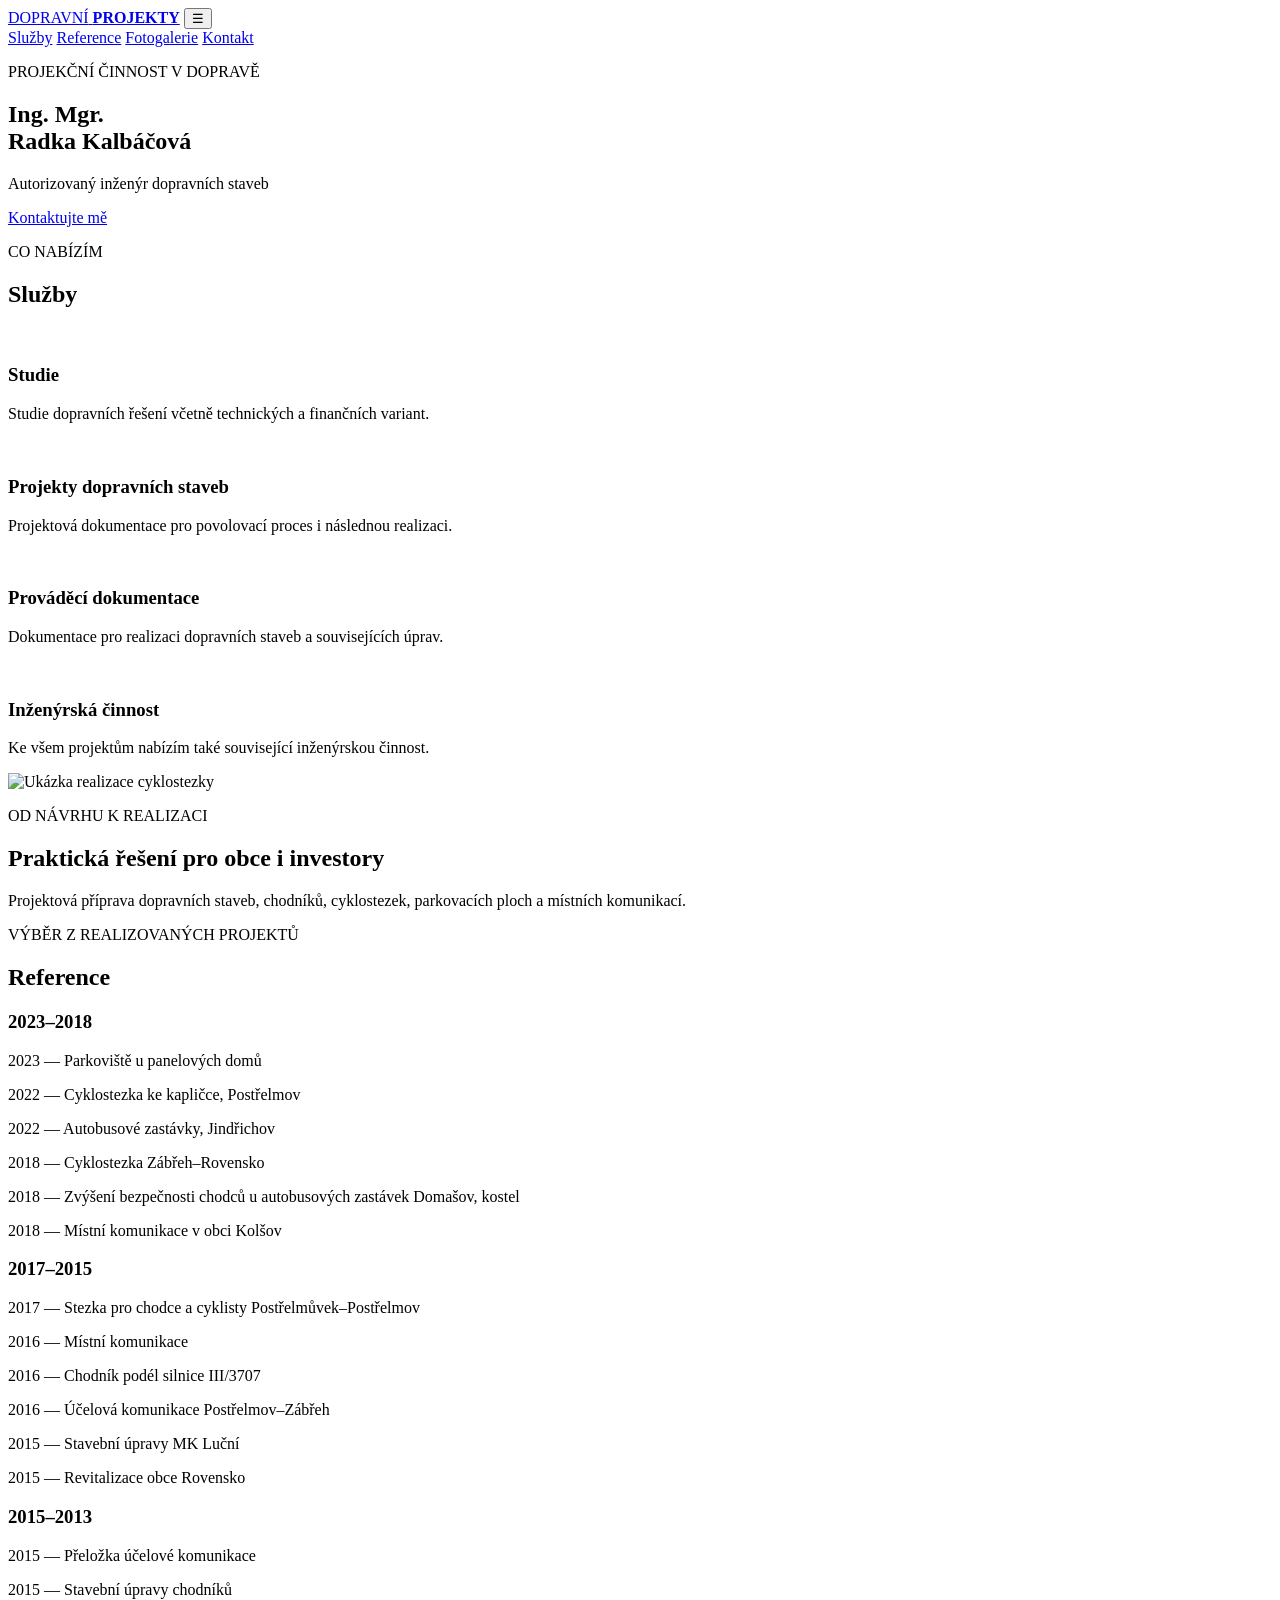
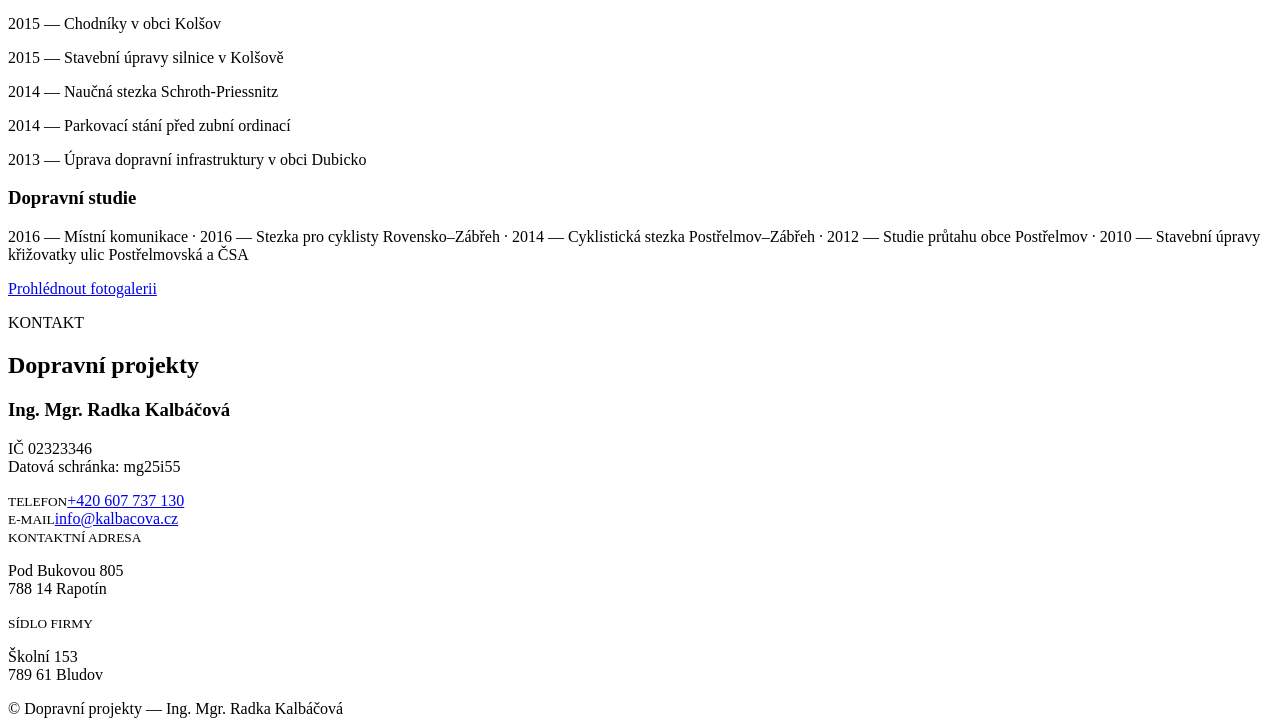
==== index.html @ fe67fee6 "Init upload" ====
<!doctype html>
<html lang="cs">
<head>
  <meta charset="utf-8">
  <meta name="viewport" content="width=device-width,initial-scale=1">
  <meta name="description" content="Dopravní projekty – Ing. Mgr. Radka Kalbáčová, autorizovaný inženýr dopravních staveb.">
  <title>Dopravní projekty | Ing. Mgr. Radka Kalbáčová</title>
  <link rel="stylesheet" href="assets/style.css">
</head>
<body>
<header class="site-header">
  <a class="brand" href="#top"><span>DOPRAVNÍ</span> <b>PROJEKTY</b></a>
  <button class="menu" aria-label="Otevřít menu" aria-expanded="false">☰</button>
  <nav aria-label="Hlavní navigace">
    <a href="#sluzby">Služby</a>
    <a href="#reference">Reference</a>
    <a href="fotogalerie.html">Fotogalerie</a>
    <a class="nav-cta" href="#kontakt">Kontakt</a>
  </nav>
</header>

<main id="top">
  <section class="hero">
    <div class="hero-media" role="img" aria-label="Silnice v krajině"></div>
    <div class="hero-copy">
      <p class="eyebrow">PROJEKČNÍ ČINNOST V DOPRAVĚ</p>
      <h1>Ing. Mgr.<br>Radka Kalbáčová</h1>
      <p class="lead">Autorizovaný inženýr dopravních staveb</p>
      <a class="button" href="#kontakt">Kontaktujte mě</a>
    </div>
  </section>

  <section id="sluzby" class="section">
    <p class="eyebrow">CO NABÍZÍM</p>
    <h2>Služby</h2>
    <div class="cards">
      <article><img src="assets/images/briefing.png" alt=""><h3>Studie</h3><p>Studie dopravních řešení včetně technických a finančních variant.</p></article>
      <article><img src="assets/images/project.png" alt=""><h3>Projekty dopravních staveb</h3><p>Projektová dokumentace pro povolovací proces i následnou realizaci.</p></article>
      <article><img src="assets/images/folder.png" alt=""><h3>Prováděcí dokumentace</h3><p>Dokumentace pro realizaci dopravních staveb a souvisejících úprav.</p></article>
      <article><img src="assets/images/graduation-hat.png" alt=""><h3>Inženýrská činnost</h3><p>Ke všem projektům nabízím také související inženýrskou činnost.</p></article>
    </div>
  </section>

  <section class="photo-band" aria-label="Ukázka projektu">
    <img src="assets/images/cyklostezka-postrelmov-1.webp" alt="Ukázka realizace cyklostezky">
    <div><p class="eyebrow">OD NÁVRHU K REALIZACI</p><h2>Praktická řešení pro obce i investory</h2><p>Projektová příprava dopravních staveb, chodníků, cyklostezek, parkovacích ploch a místních komunikací.</p></div>
  </section>

  <section id="reference" class="section dark">
    <p class="eyebrow">VÝBĚR Z REALIZOVANÝCH PROJEKTŮ</p>
    <h2>Reference</h2>
    <div class="refs">
      <div><h3>2023–2018</h3><p>2023 — Parkoviště u panelových domů</p><p>2022 — Cyklostezka ke kapličce, Postřelmov</p><p>2022 — Autobusové zastávky, Jindřichov</p><p>2018 — Cyklostezka Zábřeh–Rovensko</p><p>2018 — Zvýšení bezpečnosti chodců u autobusových zastávek Domašov, kostel</p><p>2018 — Místní komunikace v obci Kolšov</p></div>
      <div><h3>2017–2015</h3><p>2017 — Stezka pro chodce a cyklisty Postřelmůvek–Postřelmov</p><p>2016 — Místní komunikace</p><p>2016 — Chodník podél silnice III/3707</p><p>2016 — Účelová komunikace Postřelmov–Zábřeh</p><p>2015 — Stavební úpravy MK Luční</p><p>2015 — Revitalizace obce Rovensko</p></div>
      <div><h3>2015–2013</h3><p>2015 — Přeložka účelové komunikace</p><p>2015 — Stavební úpravy chodníků</p><p>2015 — Chodníky v obci Kolšov</p><p>2015 — Stavební úpravy silnice v Kolšově</p><p>2014 — Naučná stezka Schroth-Priessnitz</p><p>2014 — Parkovací stání před zubní ordinací</p><p>2013 — Úprava dopravní infrastruktury v obci Dubicko</p></div>
    </div>
    <div class="studies"><h3>Dopravní studie</h3><p>2016 — Místní komunikace · 2016 — Stezka pro cyklisty Rovensko–Zábřeh · 2014 — Cyklistická stezka Postřelmov–Zábřeh · 2012 — Studie průtahu obce Postřelmov · 2010 — Stavební úpravy křižovatky ulic Postřelmovská a ČSA</p></div>
    <a class="button light" href="fotogalerie.html">Prohlédnout fotogalerii</a>
  </section>

  <section id="kontakt" class="section contact">
    <div><p class="eyebrow">KONTAKT</p><h2>Dopravní projekty</h2><h3>Ing. Mgr. Radka Kalbáčová</h3><p>IČ 02323346<br>Datová schránka: mg25i55</p></div>
    <div class="contact-grid">
      <div><small>TELEFON</small><a href="tel:+420607737130">+420 607 737 130</a></div>
      <div><small>E-MAIL</small><a href="mailto:info@kalbacova.cz">info@kalbacova.cz</a></div>
      <div><small>KONTAKTNÍ ADRESA</small><p>Pod Bukovou 805<br>788 14 Rapotín</p></div>
      <div><small>SÍDLO FIRMY</small><p>Školní 153<br>789 61 Bludov</p></div>
    </div>
  </section>
</main>
<footer>© <span id="year"></span> Dopravní projekty — Ing. Mgr. Radka Kalbáčová</footer>
<script src="assets/main.js"></script>
</body>
</html>
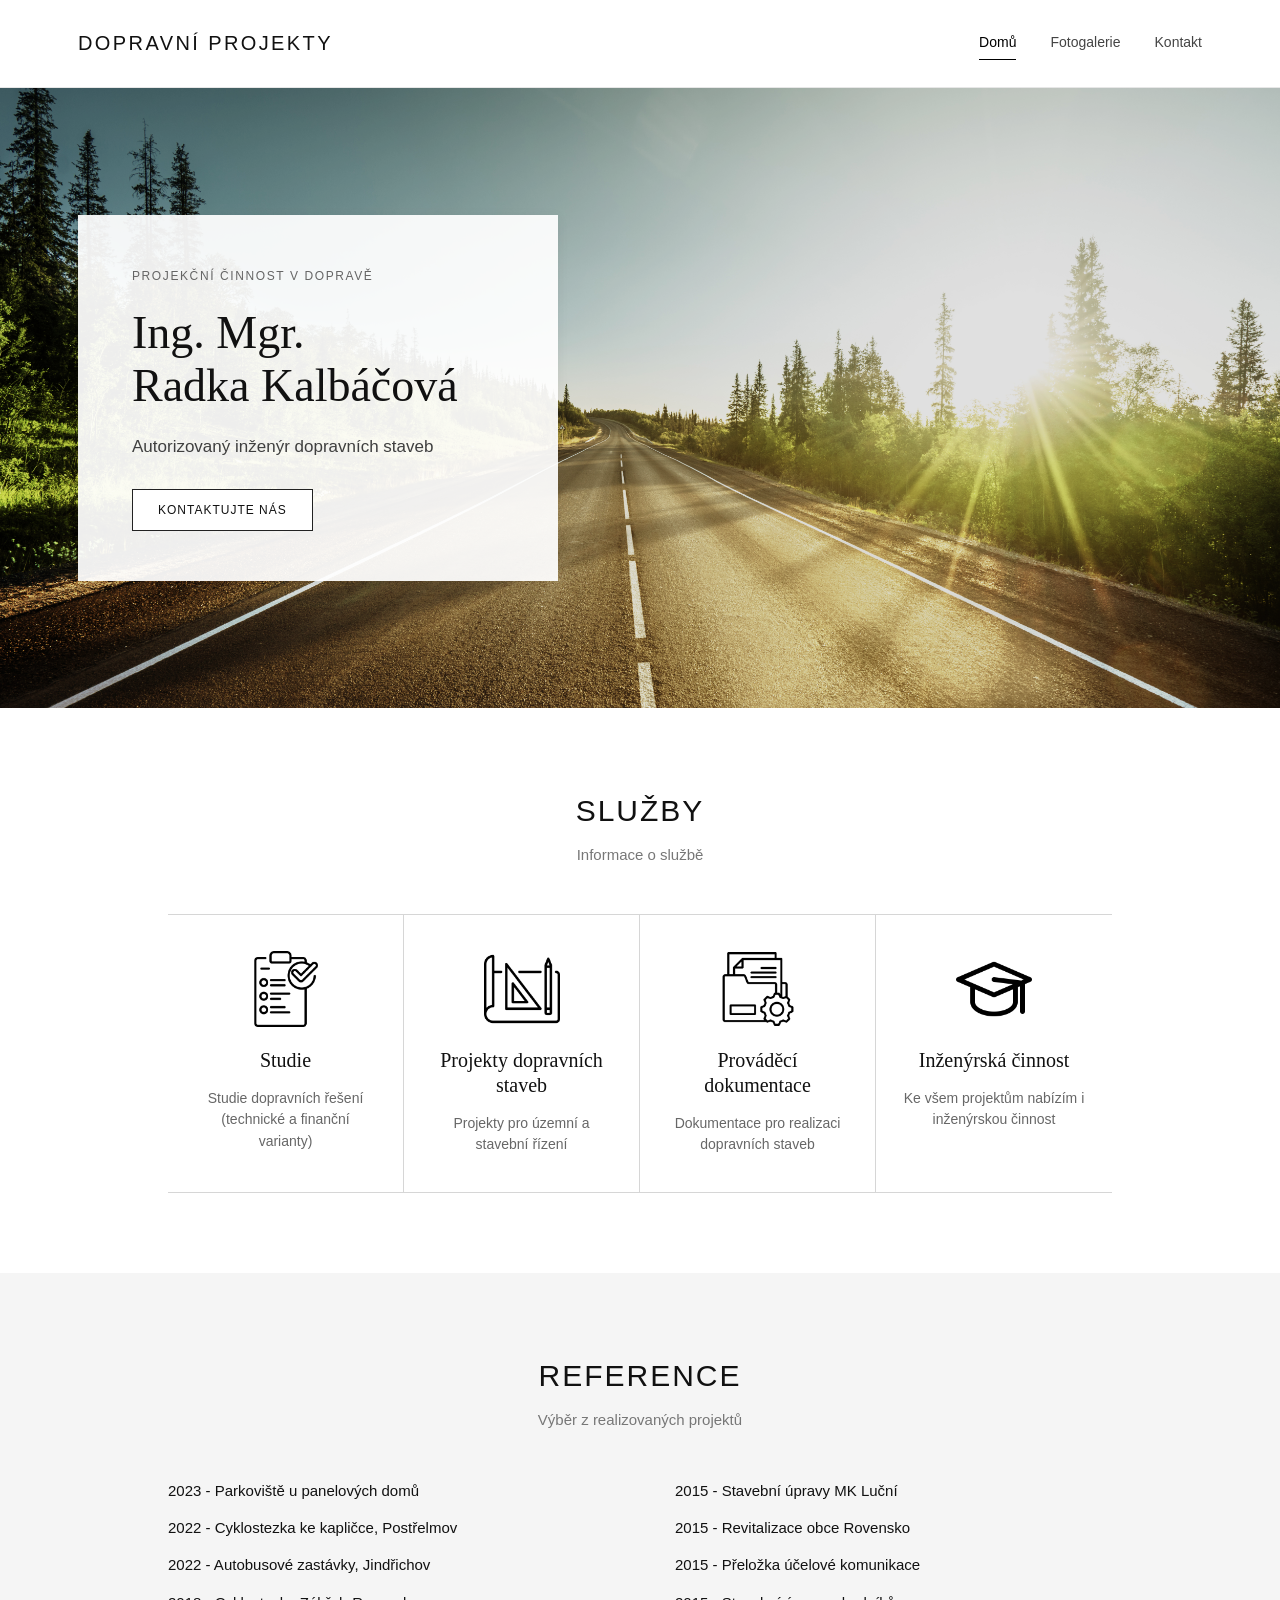
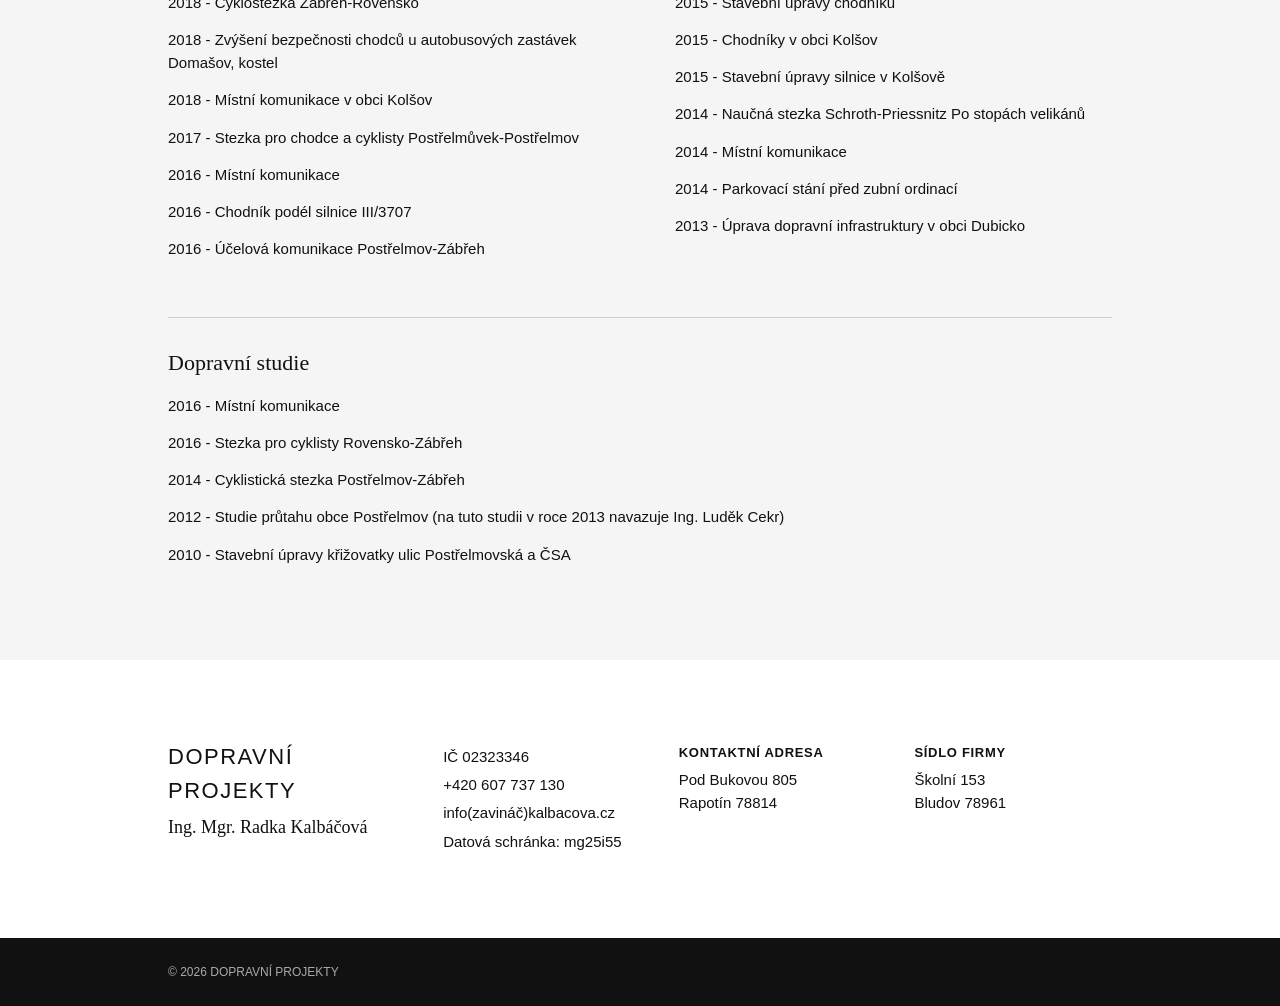
==== commit 148ae8f4: "wix style" ====
--- a/index.html
+++ b/index.html
@@ -8,67 +8,125 @@
   <link rel="stylesheet" href="assets/style.css">
 </head>
 <body>
-<header class="site-header">
-  <a class="brand" href="#top"><span>DOPRAVNÍ</span> <b>PROJEKTY</b></a>
-  <button class="menu" aria-label="Otevřít menu" aria-expanded="false">☰</button>
-  <nav aria-label="Hlavní navigace">
-    <a href="#sluzby">Služby</a>
-    <a href="#reference">Reference</a>
-    <a href="fotogalerie.html">Fotogalerie</a>
-    <a class="nav-cta" href="#kontakt">Kontakt</a>
-  </nav>
+<header class="topbar">
+  <div class="wrap navwrap">
+    <a class="logo" href="index.html">DOPRAVNÍ PROJEKTY</a>
+    <button class="menu-btn" aria-label="Menu" aria-expanded="false">☰</button>
+    <nav class="nav">
+      <a class="active" href="index.html">Domů</a>
+      <a href="fotogalerie.html">Fotogalerie</a>
+      <a href="#kontakt">Kontakt</a>
+    </nav>
+  </div>
 </header>
 
-<main id="top">
+<main>
   <section class="hero">
-    <div class="hero-media" role="img" aria-label="Silnice v krajině"></div>
-    <div class="hero-copy">
-      <p class="eyebrow">PROJEKČNÍ ČINNOST V DOPRAVĚ</p>
-      <h1>Ing. Mgr.<br>Radka Kalbáčová</h1>
-      <p class="lead">Autorizovaný inženýr dopravních staveb</p>
-      <a class="button" href="#kontakt">Kontaktujte mě</a>
+    <div class="hero-bg"></div>
+    <div class="wrap hero-inner">
+      <div class="hero-card">
+        <p class="kicker">PROJEKČNÍ ČINNOST V DOPRAVĚ</p>
+        <h1>Ing. Mgr.<br>Radka Kalbáčová</h1>
+        <p class="subtitle">Autorizovaný inženýr dopravních staveb</p>
+        <a class="outline-btn" href="#kontakt">Kontaktujte Nás</a>
+      </div>
     </div>
   </section>
 
-  <section id="sluzby" class="section">
-    <p class="eyebrow">CO NABÍZÍM</p>
-    <h2>Služby</h2>
-    <div class="cards">
-      <article><img src="assets/images/briefing.png" alt=""><h3>Studie</h3><p>Studie dopravních řešení včetně technických a finančních variant.</p></article>
-      <article><img src="assets/images/project.png" alt=""><h3>Projekty dopravních staveb</h3><p>Projektová dokumentace pro povolovací proces i následnou realizaci.</p></article>
-      <article><img src="assets/images/folder.png" alt=""><h3>Prováděcí dokumentace</h3><p>Dokumentace pro realizaci dopravních staveb a souvisejících úprav.</p></article>
-      <article><img src="assets/images/graduation-hat.png" alt=""><h3>Inženýrská činnost</h3><p>Ke všem projektům nabízím také související inženýrskou činnost.</p></article>
+  <section class="services" id="sluzby">
+    <div class="wrap narrow">
+      <h2>SLUŽBY</h2>
+      <p class="section-lead">Informace o službě</p>
+      <div class="service-grid">
+        <article>
+          <img src="assets/images/icon-studie.png" alt="">
+          <h3>Studie</h3>
+          <p>Studie dopravních řešení (technické a finanční varianty)</p>
+        </article>
+        <article>
+          <img src="assets/images/icon-project.png" alt="">
+          <h3>Projekty dopravních staveb</h3>
+          <p>Projekty pro územní a stavební řízení</p>
+        </article>
+        <article>
+          <img src="assets/images/icon-folder.png" alt="">
+          <h3>Prováděcí dokumentace</h3>
+          <p>Dokumentace pro realizaci dopravních staveb</p>
+        </article>
+        <article>
+          <img src="assets/images/icon-engineer.png" alt="">
+          <h3>Inženýrská činnost</h3>
+          <p>Ke všem projektům nabízím i inženýrskou činnost</p>
+        </article>
+      </div>
     </div>
   </section>
 
-  <section class="photo-band" aria-label="Ukázka projektu">
-    <img src="assets/images/cyklostezka-postrelmov-1.webp" alt="Ukázka realizace cyklostezky">
-    <div><p class="eyebrow">OD NÁVRHU K REALIZACI</p><h2>Praktická řešení pro obce i investory</h2><p>Projektová příprava dopravních staveb, chodníků, cyklostezek, parkovacích ploch a místních komunikací.</p></div>
+  <section class="references" id="reference">
+    <div class="wrap narrow">
+      <h2>REFERENCE</h2>
+      <p class="section-lead">Výběr z realizovaných projektů</p>
+      <div class="ref-columns">
+        <div>
+          <p>2023 - Parkoviště u panelových domů</p>
+          <p>2022 - Cyklostezka ke kapličce, Postřelmov</p>
+          <p>2022 - Autobusové zastávky, Jindřichov</p>
+          <p>2018 - Cyklostezka Zábřeh-Rovensko</p>
+          <p>2018 - Zvýšení bezpečnosti chodců u autobusových zastávek Domašov, kostel</p>
+          <p>2018 - Místní komunikace v obci Kolšov</p>
+          <p>2017 - Stezka pro chodce a cyklisty Postřelmůvek-Postřelmov</p>
+          <p>2016 - Místní komunikace</p>
+          <p>2016 - Chodník podél silnice III/3707</p>
+          <p>2016 - Účelová komunikace Postřelmov-Zábřeh</p>
+        </div>
+        <div>
+          <p>2015 - Stavební úpravy MK Luční</p>
+          <p>2015 - Revitalizace obce Rovensko</p>
+          <p>2015 - Přeložka účelové komunikace</p>
+          <p>2015 - Stavební úpravy chodníků</p>
+          <p>2015 - Chodníky v obci Kolšov</p>
+          <p>2015 - Stavební úpravy silnice v Kolšově</p>
+          <p>2014 - Naučná stezka Schroth-Priessnitz Po stopách velikánů</p>
+          <p>2014 - Místní komunikace</p>
+          <p>2014 - Parkovací stání před zubní ordinací</p>
+          <p>2013 - Úprava dopravní infrastruktury v obci Dubicko</p>
+        </div>
+      </div>
+      <div class="studies">
+        <h3>Dopravní studie</h3>
+        <p>2016 - Místní komunikace</p>
+        <p>2016 - Stezka pro cyklisty Rovensko-Zábřeh</p>
+        <p>2014 - Cyklistická stezka Postřelmov-Zábřeh</p>
+        <p>2012 - Studie průtahu obce Postřelmov (na tuto studii v roce 2013 navazuje Ing. Luděk Cekr)</p>
+        <p>2010 - Stavební úpravy křižovatky ulic Postřelmovská a ČSA</p>
+      </div>
+    </div>
   </section>
 
-  <section id="reference" class="section dark">
-    <p class="eyebrow">VÝBĚR Z REALIZOVANÝCH PROJEKTŮ</p>
-    <h2>Reference</h2>
-    <div class="refs">
-      <div><h3>2023–2018</h3><p>2023 — Parkoviště u panelových domů</p><p>2022 — Cyklostezka ke kapličce, Postřelmov</p><p>2022 — Autobusové zastávky, Jindřichov</p><p>2018 — Cyklostezka Zábřeh–Rovensko</p><p>2018 — Zvýšení bezpečnosti chodců u autobusových zastávek Domašov, kostel</p><p>2018 — Místní komunikace v obci Kolšov</p></div>
-      <div><h3>2017–2015</h3><p>2017 — Stezka pro chodce a cyklisty Postřelmůvek–Postřelmov</p><p>2016 — Místní komunikace</p><p>2016 — Chodník podél silnice III/3707</p><p>2016 — Účelová komunikace Postřelmov–Zábřeh</p><p>2015 — Stavební úpravy MK Luční</p><p>2015 — Revitalizace obce Rovensko</p></div>
-      <div><h3>2015–2013</h3><p>2015 — Přeložka účelové komunikace</p><p>2015 — Stavební úpravy chodníků</p><p>2015 — Chodníky v obci Kolšov</p><p>2015 — Stavební úpravy silnice v Kolšově</p><p>2014 — Naučná stezka Schroth-Priessnitz</p><p>2014 — Parkovací stání před zubní ordinací</p><p>2013 — Úprava dopravní infrastruktury v obci Dubicko</p></div>
-    </div>
-    <div class="studies"><h3>Dopravní studie</h3><p>2016 — Místní komunikace · 2016 — Stezka pro cyklisty Rovensko–Zábřeh · 2014 — Cyklistická stezka Postřelmov–Zábřeh · 2012 — Studie průtahu obce Postřelmov · 2010 — Stavební úpravy křižovatky ulic Postřelmovská a ČSA</p></div>
-    <a class="button light" href="fotogalerie.html">Prohlédnout fotogalerii</a>
-  </section>
-
-  <section id="kontakt" class="section contact">
-    <div><p class="eyebrow">KONTAKT</p><h2>Dopravní projekty</h2><h3>Ing. Mgr. Radka Kalbáčová</h3><p>IČ 02323346<br>Datová schránka: mg25i55</p></div>
-    <div class="contact-grid">
-      <div><small>TELEFON</small><a href="tel:+420607737130">+420 607 737 130</a></div>
-      <div><small>E-MAIL</small><a href="mailto:info@kalbacova.cz">info@kalbacova.cz</a></div>
-      <div><small>KONTAKTNÍ ADRESA</small><p>Pod Bukovou 805<br>788 14 Rapotín</p></div>
-      <div><small>SÍDLO FIRMY</small><p>Školní 153<br>789 61 Bludov</p></div>
+  <section class="contact" id="kontakt">
+    <div class="wrap narrow contact-grid">
+      <div>
+        <h2>DOPRAVNÍ PROJEKTY</h2>
+        <h3>Ing. Mgr. Radka Kalbáčová</h3>
+      </div>
+      <div class="contact-details">
+        <p>IČ 02323346</p>
+        <p><a href="tel:+420607737130">+420 607 737 130</a></p>
+        <p><a href="mailto:info@kalbacova.cz">info(zavináč)kalbacova.cz</a></p>
+        <p>Datová schránka: mg25i55</p>
+      </div>
+      <div>
+        <strong>Kontaktní adresa</strong>
+        <p>Pod Bukovou 805<br>Rapotín 78814</p>
+      </div>
+      <div>
+        <strong>Sídlo firmy</strong>
+        <p>Školní 153<br>Bludov 78961</p>
+      </div>
     </div>
   </section>
 </main>
-<footer>© <span id="year"></span> Dopravní projekty — Ing. Mgr. Radka Kalbáčová</footer>
+<footer><div class="wrap narrow">© <span id="year"></span> DOPRAVNÍ PROJEKTY</div></footer>
 <script src="assets/main.js"></script>
 </body>
 </html>
--- a/assets/style.css
+++ b/assets/style.css
@@ -0,0 +1 @@
+:root{--black:#111;--gray:#f2f2f2;--mid:#7b7b7b;--line:#d6d6d6;--white:#fff;--accent:#525252}*{box-sizing:border-box}html{scroll-behavior:smooth}body{margin:0;color:var(--black);background:#fff;font-family:Arial,Helvetica,sans-serif;font-size:15px;line-height:1.55}a{color:inherit}.wrap{max-width:1180px;margin:auto;padding:0 28px}.narrow{max-width:1000px}.topbar{height:88px;background:#fff;border-bottom:1px solid #e7e7e7;display:flex;align-items:center;position:relative;z-index:20}.navwrap{width:100%;display:flex;align-items:center;justify-content:space-between}.logo{font-size:20px;letter-spacing:2.4px;text-decoration:none;font-weight:400}.nav{display:flex;gap:34px}.nav a{text-decoration:none;color:#444;font-size:14px;padding:5px 0;border-bottom:1px solid transparent}.nav a:hover,.nav a.active{color:#000;border-color:#000}.menu-btn{display:none;border:0;background:transparent;font-size:26px}.hero{position:relative;height:620px;overflow:hidden;background:#ddd}.hero-bg{position:absolute;inset:0;background:url('images/hero-color.jpg') center 58%/cover no-repeat}.hero:after{content:"";position:absolute;inset:0;background:rgba(0,0,0,.12)}.hero-inner{height:100%;position:relative;z-index:2;display:flex;align-items:center}.hero-card{width:480px;background:rgba(255,255,255,.93);padding:52px 54px 50px;box-shadow:0 2px 12px rgba(0,0,0,.05)}.kicker{font-size:12px;letter-spacing:1.6px;margin:0 0 22px;color:#656565}.hero h1{font:400 46px/1.14 Georgia,'Times New Roman',serif;margin:0 0 22px}.subtitle{font-size:17px;color:#3f3f3f;margin:0 0 28px}.outline-btn{display:inline-block;text-decoration:none;border:1px solid #222;padding:11px 25px;text-transform:uppercase;font-size:12px;letter-spacing:1px;background:#fff}.outline-btn:hover{background:#111;color:#fff}.services,.references,.contact{padding:80px 0}.services h2,.references h2,.contact h2,.gallery-page h1{font-weight:400;font-size:30px;letter-spacing:2px;text-align:center;margin:0}.section-lead{text-align:center;color:#777;margin:8px 0 48px}.service-grid{display:grid;grid-template-columns:repeat(4,1fr);border-top:1px solid var(--line);border-bottom:1px solid var(--line)}.service-grid article{text-align:center;padding:34px 25px 36px;min-height:270px;border-right:1px solid var(--line)}.service-grid article:last-child{border-right:0}.service-grid img{width:76px;height:76px;object-fit:contain;margin:2px auto 21px;display:block}.service-grid h3{font:400 20px/1.25 Georgia,serif;margin:0 0 15px}.service-grid p{color:#676767;margin:0;font-size:14px}.references{background:#f5f5f5}.ref-columns{display:grid;grid-template-columns:1fr 1fr;gap:70px}.ref-columns p,.studies p{margin:0 0 14px}.studies{border-top:1px solid #cfcfcf;margin-top:42px;padding-top:32px}.studies h3{font:400 22px Georgia,serif;margin:0 0 18px}.contact{background:#fff}.contact-grid{display:grid;grid-template-columns:1.2fr 1fr 1fr 1fr;gap:38px;align-items:start}.contact h2{text-align:left;font-size:22px;letter-spacing:1.5px}.contact h3{font:400 18px Georgia,serif;margin:9px 0 0}.contact p{margin:5px 0}.contact a{text-decoration:none}.contact strong{font-size:13px;text-transform:uppercase;letter-spacing:.7px}footer{background:#111;color:#aaa;padding:25px 0;font-size:12px}.gallery-page{padding:68px 0 80px}.gallery-page h1{margin-bottom:42px}.gallery-grid{display:grid;grid-template-columns:repeat(3,1fr);gap:18px}.gallery-grid figure{margin:0;background:#f5f5f5}.gallery-grid a{display:block;overflow:hidden}.gallery-grid img{display:block;width:100%;aspect-ratio:4/3;object-fit:cover;transition:transform .2s}.gallery-grid a:hover img{transform:scale(1.02)}.gallery-grid figcaption{font-size:13px;padding:11px 12px;color:#555}.lightbox{position:fixed;inset:0;background:rgba(0,0,0,.92);display:none;align-items:center;justify-content:center;z-index:1000;padding:30px}.lightbox.open{display:flex}.lightbox img{max-width:94vw;max-height:90vh}.lb-close{position:absolute;right:20px;top:10px;border:0;background:none;color:#fff;font-size:44px;cursor:pointer}@media(max-width:800px){.topbar{height:72px}.logo{font-size:16px}.menu-btn{display:block}.nav{display:none;position:absolute;left:0;right:0;top:72px;background:#fff;border-bottom:1px solid #ddd;flex-direction:column;gap:0}.nav.open{display:flex}.nav a{padding:14px 28px;border-bottom:1px solid #eee}.hero{height:560px}.hero-card{width:min(88vw,460px);padding:38px 34px}.hero h1{font-size:38px}.service-grid{grid-template-columns:1fr 1fr}.service-grid article:nth-child(2){border-right:0}.service-grid article:nth-child(-n+2){border-bottom:1px solid var(--line)}.ref-columns{grid-template-columns:1fr;gap:0}.contact-grid{grid-template-columns:1fr 1fr}.gallery-grid{grid-template-columns:1fr 1fr}}@media(max-width:520px){.wrap{padding:0 18px}.hero{height:520px}.hero-bg{background-position:64% center}.hero-card{padding:32px 26px}.hero h1{font-size:33px}.services,.references,.contact{padding:58px 0}.service-grid,.contact-grid,.gallery-grid{grid-template-columns:1fr}.service-grid article{border-right:0!important;border-bottom:1px solid var(--line)}.service-grid article:last-child{border-bottom:0}.contact-grid{gap:26px}.gallery-page{padding-top:45px}}
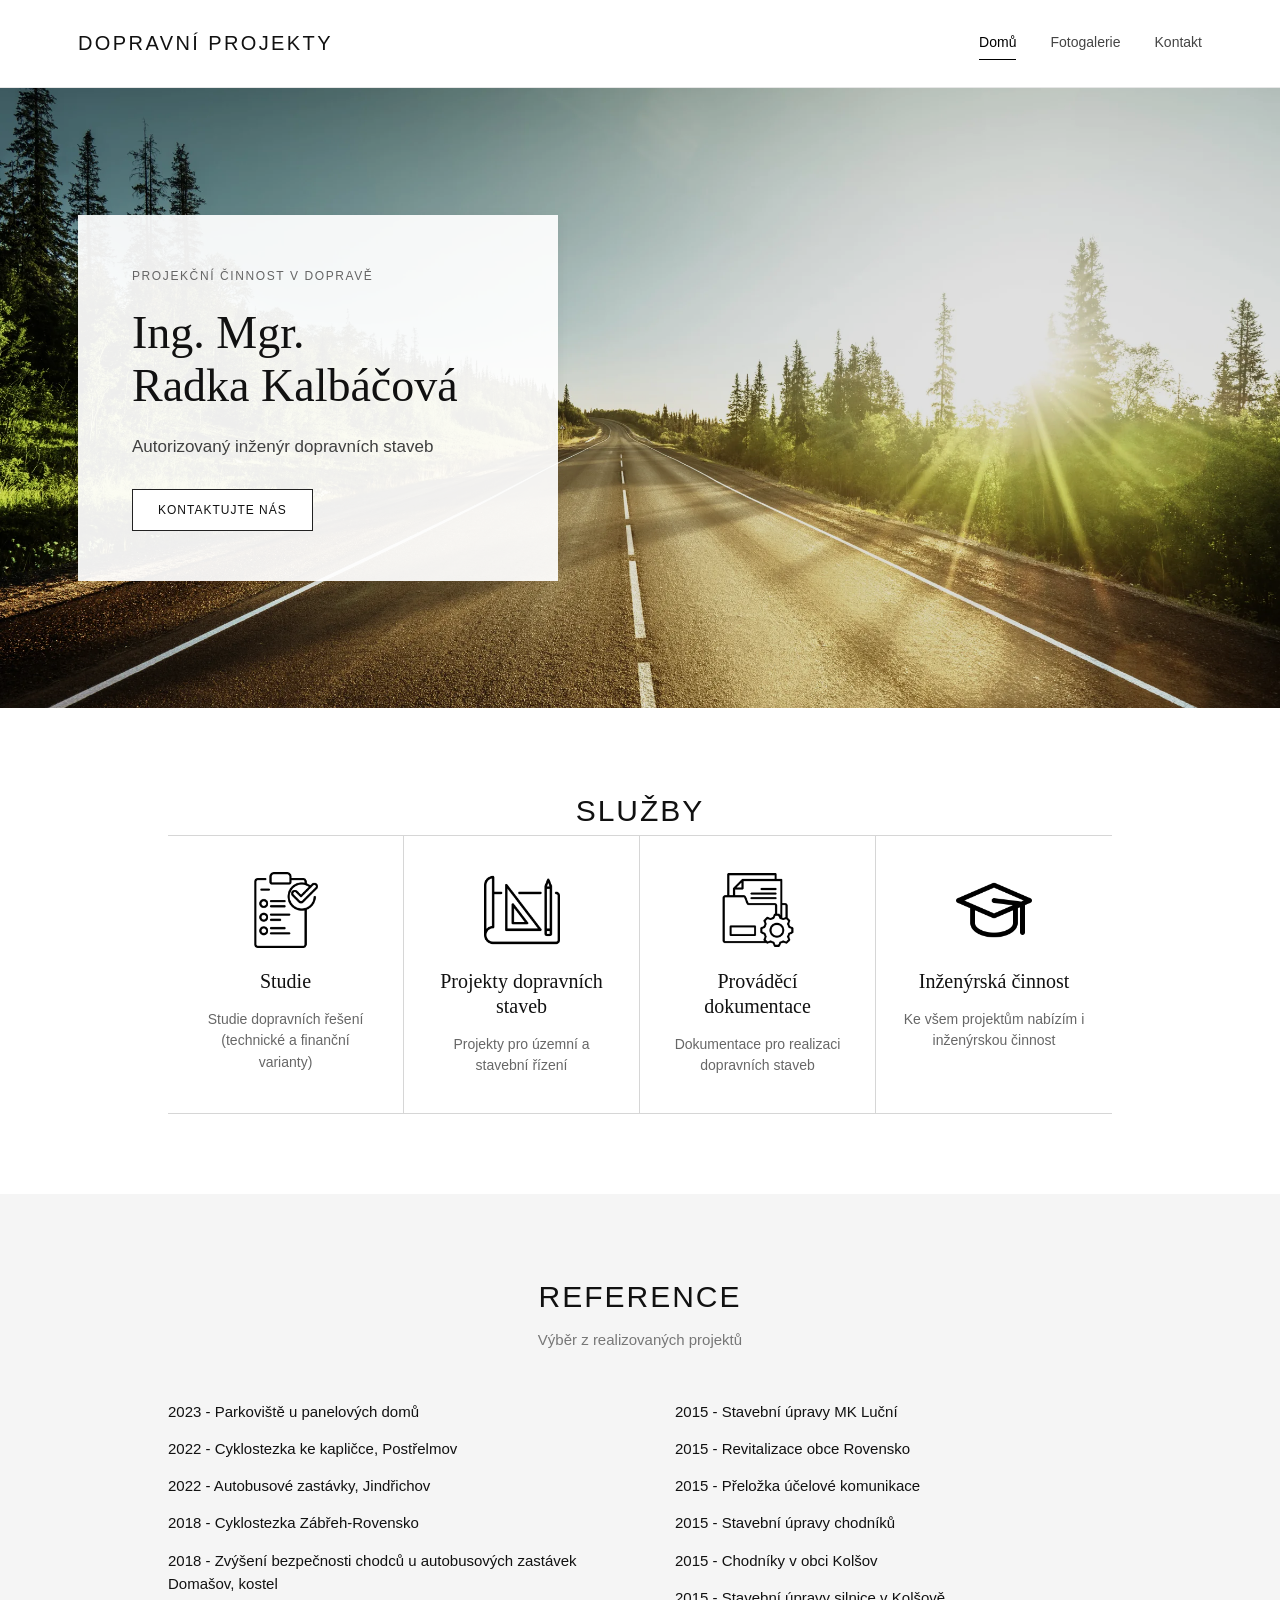
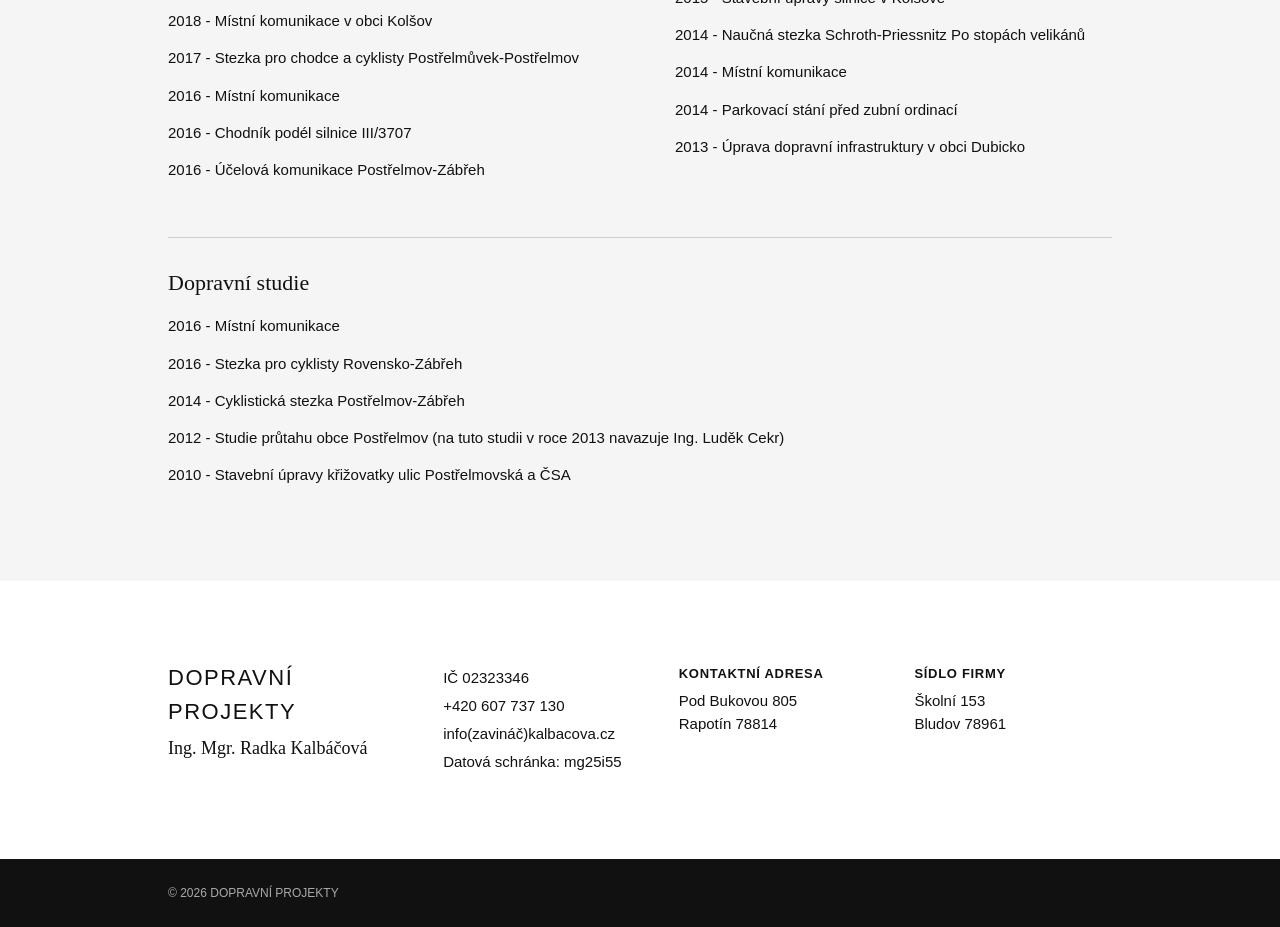
==== commit 4aa02100: "Uprava sluyeb" ====
--- a/index.html
+++ b/index.html
@@ -36,7 +36,6 @@
   <section class="services" id="sluzby">
     <div class="wrap narrow">
       <h2>SLUŽBY</h2>
-      <p class="section-lead">Informace o službě</p>
       <div class="service-grid">
         <article>
           <img src="assets/images/icon-studie.png" alt="">
--- a/assets/style.css
+++ b/assets/style.css
@@ -1 +1 @@
-:root{--black:#111;--gray:#f2f2f2;--mid:#7b7b7b;--line:#d6d6d6;--white:#fff;--accent:#525252}*{box-sizing:border-box}html{scroll-behavior:smooth}body{margin:0;color:var(--black);background:#fff;font-family:Arial,Helvetica,sans-serif;font-size:15px;line-height:1.55}a{color:inherit}.wrap{max-width:1180px;margin:auto;padding:0 28px}.narrow{max-width:1000px}.topbar{height:88px;background:#fff;border-bottom:1px solid #e7e7e7;display:flex;align-items:center;position:relative;z-index:20}.navwrap{width:100%;display:flex;align-items:center;justify-content:space-between}.logo{font-size:20px;letter-spacing:2.4px;text-decoration:none;font-weight:400}.nav{display:flex;gap:34px}.nav a{text-decoration:none;color:#444;font-size:14px;padding:5px 0;border-bottom:1px solid transparent}.nav a:hover,.nav a.active{color:#000;border-color:#000}.menu-btn{display:none;border:0;background:transparent;font-size:26px}.hero{position:relative;height:620px;overflow:hidden;background:#ddd}.hero-bg{position:absolute;inset:0;background:url('images/hero-color.jpg') center 58%/cover no-repeat}.hero:after{content:"";position:absolute;inset:0;background:rgba(0,0,0,.12)}.hero-inner{height:100%;position:relative;z-index:2;display:flex;align-items:center}.hero-card{width:480px;background:rgba(255,255,255,.93);padding:52px 54px 50px;box-shadow:0 2px 12px rgba(0,0,0,.05)}.kicker{font-size:12px;letter-spacing:1.6px;margin:0 0 22px;color:#656565}.hero h1{font:400 46px/1.14 Georgia,'Times New Roman',serif;margin:0 0 22px}.subtitle{font-size:17px;color:#3f3f3f;margin:0 0 28px}.outline-btn{display:inline-block;text-decoration:none;border:1px solid #222;padding:11px 25px;text-transform:uppercase;font-size:12px;letter-spacing:1px;background:#fff}.outline-btn:hover{background:#111;color:#fff}.services,.references,.contact{padding:80px 0}.services h2,.references h2,.contact h2,.gallery-page h1{font-weight:400;font-size:30px;letter-spacing:2px;text-align:center;margin:0}.section-lead{text-align:center;color:#777;margin:8px 0 48px}.service-grid{display:grid;grid-template-columns:repeat(4,1fr);border-top:1px solid var(--line);border-bottom:1px solid var(--line)}.service-grid article{text-align:center;padding:34px 25px 36px;min-height:270px;border-right:1px solid var(--line)}.service-grid article:last-child{border-right:0}.service-grid img{width:76px;height:76px;object-fit:contain;margin:2px auto 21px;display:block}.service-grid h3{font:400 20px/1.25 Georgia,serif;margin:0 0 15px}.service-grid p{color:#676767;margin:0;font-size:14px}.references{background:#f5f5f5}.ref-columns{display:grid;grid-template-columns:1fr 1fr;gap:70px}.ref-columns p,.studies p{margin:0 0 14px}.studies{border-top:1px solid #cfcfcf;margin-top:42px;padding-top:32px}.studies h3{font:400 22px Georgia,serif;margin:0 0 18px}.contact{background:#fff}.contact-grid{display:grid;grid-template-columns:1.2fr 1fr 1fr 1fr;gap:38px;align-items:start}.contact h2{text-align:left;font-size:22px;letter-spacing:1.5px}.contact h3{font:400 18px Georgia,serif;margin:9px 0 0}.contact p{margin:5px 0}.contact a{text-decoration:none}.contact strong{font-size:13px;text-transform:uppercase;letter-spacing:.7px}footer{background:#111;color:#aaa;padding:25px 0;font-size:12px}.gallery-page{padding:68px 0 80px}.gallery-page h1{margin-bottom:42px}.gallery-grid{display:grid;grid-template-columns:repeat(3,1fr);gap:18px}.gallery-grid figure{margin:0;background:#f5f5f5}.gallery-grid a{display:block;overflow:hidden}.gallery-grid img{display:block;width:100%;aspect-ratio:4/3;object-fit:cover;transition:transform .2s}.gallery-grid a:hover img{transform:scale(1.02)}.gallery-grid figcaption{font-size:13px;padding:11px 12px;color:#555}.lightbox{position:fixed;inset:0;background:rgba(0,0,0,.92);display:none;align-items:center;justify-content:center;z-index:1000;padding:30px}.lightbox.open{display:flex}.lightbox img{max-width:94vw;max-height:90vh}.lb-close{position:absolute;right:20px;top:10px;border:0;background:none;color:#fff;font-size:44px;cursor:pointer}@media(max-width:800px){.topbar{height:72px}.logo{font-size:16px}.menu-btn{display:block}.nav{display:none;position:absolute;left:0;right:0;top:72px;background:#fff;border-bottom:1px solid #ddd;flex-direction:column;gap:0}.nav.open{display:flex}.nav a{padding:14px 28px;border-bottom:1px solid #eee}.hero{height:560px}.hero-card{width:min(88vw,460px);padding:38px 34px}.hero h1{font-size:38px}.service-grid{grid-template-columns:1fr 1fr}.service-grid article:nth-child(2){border-right:0}.service-grid article:nth-child(-n+2){border-bottom:1px solid var(--line)}.ref-columns{grid-template-columns:1fr;gap:0}.contact-grid{grid-template-columns:1fr 1fr}.gallery-grid{grid-template-columns:1fr 1fr}}@media(max-width:520px){.wrap{padding:0 18px}.hero{height:520px}.hero-bg{background-position:64% center}.hero-card{padding:32px 26px}.hero h1{font-size:33px}.services,.references,.contact{padding:58px 0}.service-grid,.contact-grid,.gallery-grid{grid-template-columns:1fr}.service-grid article{border-right:0!important;border-bottom:1px solid var(--line)}.service-grid article:last-child{border-bottom:0}.contact-grid{gap:26px}.gallery-page{padding-top:45px}}
+:root{--black:#111;--gray:#f2f2f2;--mid:#7b7b7b;--line:#d6d6d6;--white:#fff;--accent:#525252}*{box-sizing:border-box}html{scroll-behavior:smooth}body{margin:0;color:var(--black);background:#fff;font-family:Arial,Helvetica,sans-serif;font-size:15px;line-height:1.55}a{color:inherit}.wrap{max-width:1180px;margin:auto;padding:0 28px}.narrow{max-width:1000px}.topbar{height:88px;background:#fff;border-bottom:1px solid #e7e7e7;display:flex;align-items:center;position:relative;z-index:20}.navwrap{width:100%;display:flex;align-items:center;justify-content:space-between}.logo{font-size:20px;letter-spacing:2.4px;text-decoration:none;font-weight:400}.nav{display:flex;gap:34px}.nav a{text-decoration:none;color:#444;font-size:14px;padding:5px 0;border-bottom:1px solid transparent}.nav a:hover,.nav a.active{color:#000;border-color:#000}.menu-btn{display:none;border:0;background:transparent;font-size:26px}.hero{position:relative;height:620px;overflow:hidden;background:#ddd}.hero-bg{position:absolute;inset:0;background:url('images/hero-color.webp') center 58%/cover no-repeat}.hero:after{content:"";position:absolute;inset:0;background:rgba(0,0,0,.12)}.hero-inner{height:100%;position:relative;z-index:2;display:flex;align-items:center}.hero-card{width:480px;background:rgba(255,255,255,.93);padding:52px 54px 50px;box-shadow:0 2px 12px rgba(0,0,0,.05)}.kicker{font-size:12px;letter-spacing:1.6px;margin:0 0 22px;color:#656565}.hero h1{font:400 46px/1.14 Georgia,'Times New Roman',serif;margin:0 0 22px}.subtitle{font-size:17px;color:#3f3f3f;margin:0 0 28px}.outline-btn{display:inline-block;text-decoration:none;border:1px solid #222;padding:11px 25px;text-transform:uppercase;font-size:12px;letter-spacing:1px;background:#fff}.outline-btn:hover{background:#111;color:#fff}.services,.references,.contact{padding:80px 0}.services h2,.references h2,.contact h2,.gallery-page h1{font-weight:400;font-size:30px;letter-spacing:2px;text-align:center;margin:0}.section-lead{text-align:center;color:#777;margin:8px 0 48px}.service-grid{display:grid;grid-template-columns:repeat(4,1fr);border-top:1px solid var(--line);border-bottom:1px solid var(--line)}.service-grid article{text-align:center;padding:34px 25px 36px;min-height:270px;border-right:1px solid var(--line)}.service-grid article:last-child{border-right:0}.service-grid img{width:76px;height:76px;object-fit:contain;margin:2px auto 21px;display:block}.service-grid h3{font:400 20px/1.25 Georgia,serif;margin:0 0 15px}.service-grid p{color:#676767;margin:0;font-size:14px}.references{background:#f5f5f5}.ref-columns{display:grid;grid-template-columns:1fr 1fr;gap:70px}.ref-columns p,.studies p{margin:0 0 14px}.studies{border-top:1px solid #cfcfcf;margin-top:42px;padding-top:32px}.studies h3{font:400 22px Georgia,serif;margin:0 0 18px}.contact{background:#fff}.contact-grid{display:grid;grid-template-columns:1.2fr 1fr 1fr 1fr;gap:38px;align-items:start}.contact h2{text-align:left;font-size:22px;letter-spacing:1.5px}.contact h3{font:400 18px Georgia,serif;margin:9px 0 0}.contact p{margin:5px 0}.contact a{text-decoration:none}.contact strong{font-size:13px;text-transform:uppercase;letter-spacing:.7px}footer{background:#111;color:#aaa;padding:25px 0;font-size:12px}.gallery-page{padding:68px 0 80px}.gallery-page h1{margin-bottom:42px}.gallery-grid{display:grid;grid-template-columns:repeat(3,1fr);gap:18px}.gallery-grid figure{margin:0;background:#f5f5f5}.gallery-grid a{display:block;overflow:hidden}.gallery-grid img{display:block;width:100%;aspect-ratio:4/3;object-fit:cover;transition:transform .2s}.gallery-grid a:hover img{transform:scale(1.02)}.gallery-grid figcaption{font-size:13px;padding:11px 12px;color:#555}.lightbox{position:fixed;inset:0;background:rgba(0,0,0,.92);display:none;align-items:center;justify-content:center;z-index:1000;padding:30px}.lightbox.open{display:flex}.lightbox img{max-width:94vw;max-height:90vh}.lb-close{position:absolute;right:20px;top:10px;border:0;background:none;color:#fff;font-size:44px;cursor:pointer}@media(max-width:800px){.topbar{height:72px}.logo{font-size:16px}.menu-btn{display:block}.nav{display:none;position:absolute;left:0;right:0;top:72px;background:#fff;border-bottom:1px solid #ddd;flex-direction:column;gap:0}.nav.open{display:flex}.nav a{padding:14px 28px;border-bottom:1px solid #eee}.hero{height:560px}.hero-card{width:min(88vw,460px);padding:38px 34px}.hero h1{font-size:38px}.service-grid{grid-template-columns:1fr 1fr}.service-grid article:nth-child(2){border-right:0}.service-grid article:nth-child(-n+2){border-bottom:1px solid var(--line)}.ref-columns{grid-template-columns:1fr;gap:0}.contact-grid{grid-template-columns:1fr 1fr}.gallery-grid{grid-template-columns:1fr 1fr}}@media(max-width:520px){.wrap{padding:0 18px}.hero{height:520px}.hero-bg{background-position:64% center}.hero-card{padding:32px 26px}.hero h1{font-size:33px}.services,.references,.contact{padding:58px 0}.service-grid,.contact-grid,.gallery-grid{grid-template-columns:1fr}.service-grid article{border-right:0!important;border-bottom:1px solid var(--line)}.service-grid article:last-child{border-bottom:0}.contact-grid{gap:26px}.gallery-page{padding-top:45px}}
